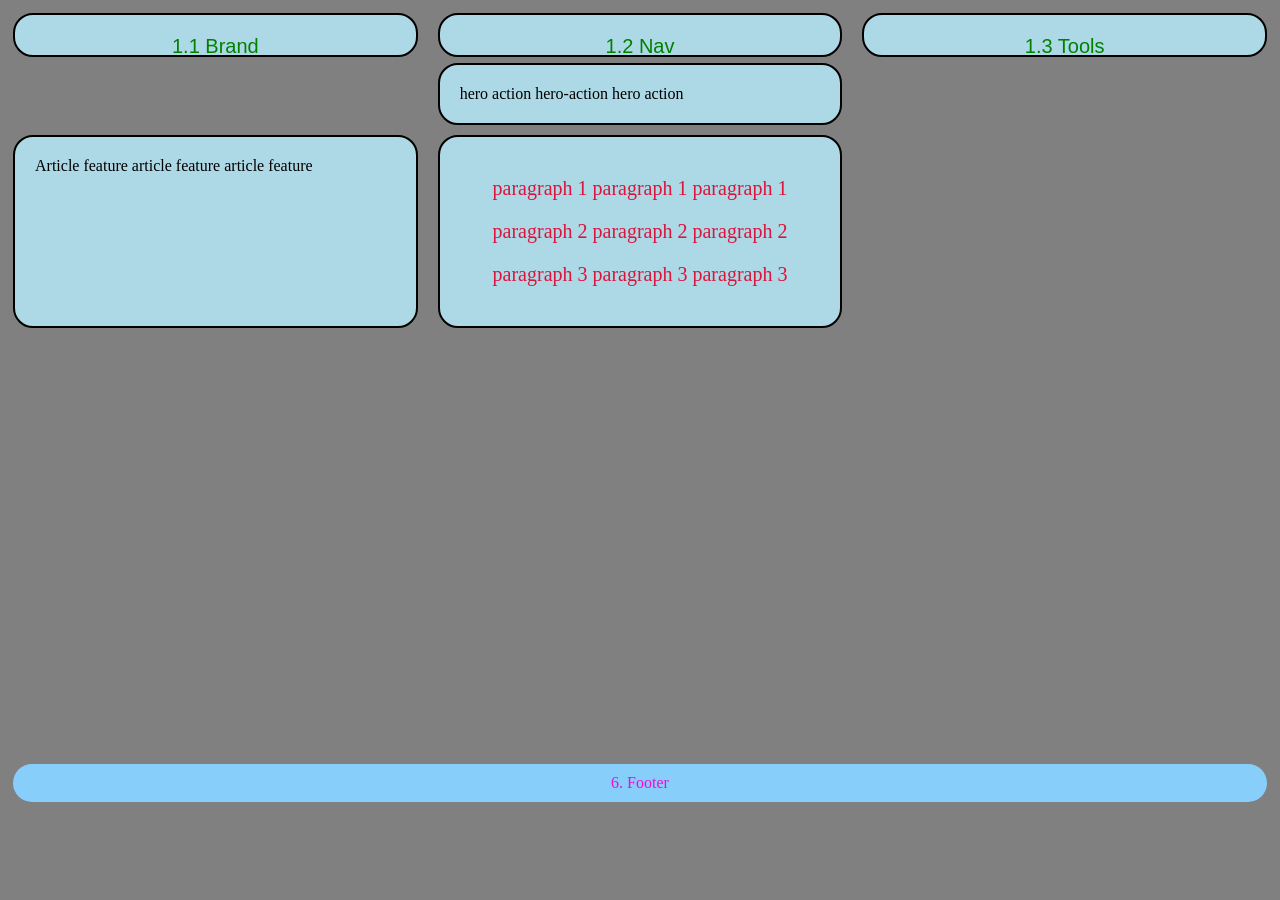
==== css-grid.html @ 0237782e "push" ====
<!DOCTYPE html>
<html lang="en">
<head>
    <meta charset="UTF-8">
    <meta name="viewport" content="width=device-width, initial-scale=1">
    <title>CSS Grid</title>
    <link rel="stylesheet" href="css-grid.css">
</head>

<body>
    <header>
        <div class="brand">1.1 Brand</div>
        <nav class="nav">1.2 Nav</nav>
        <div class="tools">1.3 Tools</div>
    </header>
    <section class="hero">
        <div class="hero-feature">hero feature hero-feature hero feature</div>
        <div class="hero-action">hero action hero-action hero action</div>
        <div class="desktop-ad"><img src="images/css-cat-1.jpg" alt="cat"></div>
    </section>
<main>
    <article class="article-feature">Article feature article feature article feature</article>
    <div class="mobile-ad"><img src="images/css-cat-2.jpg" alt="another-cat"></div>
    <article class="article-listing">
        <p>paragraph 1 paragraph 1 paragraph 1</p>
        <p>paragraph 2 paragraph 2 paragraph 2</p>
        <p>paragraph 3 paragraph 3 paragraph 3</p>
    </article>
    <aside class="sidebar">
        <div class="sidebar-feature">Sidebar sidebar sidebar sidebar sidebar sidebar</div>
    </aside>
</main>

<footer class="footer">6. Footer</footer>

</body>
</html>
---- css-grid.css ----
/* GENERAL */

* {
    box-sizing: border-box;
}

body {
    background-color: grey;
}

p {
    color: crimson;
    font-family: 'Times New Roman', Times, serif;
    font-size: 20px;
    text-align: center;
}

footer {
    display: grid;
    color: rgb(250, 4, 221);
    background-color: lightskyblue;
    padding: 10px;
    border-radius: 20px;
    margin: 5px;
    text-align: center;
}

/* MOBILE */

header {
    display: grid;
    grid-template-columns: 1fr 1fr;
    grid-template-rows: 1fr 1fr;
    gap: 10px;
    grid-template-areas:
    "brand brand"
    "nav tools";
    color: green;
    text-align: center;
    font-family: Arial, sans-serif;
    font-size: 20px;
}

.brand {
    grid-area: brand;
    gap: 10px;
    border: 2px solid black;
    padding: 20px;
    background-color: lightblue;
    border-radius: 20px;
    margin: 5px;
}    

.nav {
    grid-area: nav;
    gap: 10px;
    border: 2px solid black;
    padding: 20px;
    background-color: lightblue;
    border-radius: 20px;
    margin: 5px;
}

.tools {
    grid-area: tools;
    gap: 10px;
    border: 2px solid black;
    padding: 20px;
    background-color: lightblue;
    border-radius: 20px;
    margin: 5px;
}

.hero {
    display: grid;
    gap: 10px;
    grid-template-areas:
    "hero-feature"
    "hero-action"
    "desktop-ad";
}

.hero-feature {
    display: none;
}

.hero-action {
    grid-area: hero-action;
    gap: 10px;
    border: 2px solid black;
    padding: 20px;
    background-color: lightblue;
    border-radius: 20px;
    margin: 5px;
}

.desktop-ad {
    display: none;
}

main {
    display: grid;
    grid-template-columns: 1fr;
    grid-template-rows: 1fr 1fr 1fr;
    gap: 10px;
    grid-template-areas:
    "article-feature"
    "mobile-ad"
    "article-listing";
}

.article-feature {
    grid-area: article-feature;
    gap: 10px;
    border: 2px solid black;
    padding: 20px;
    background-color: lightblue;
    border-radius: 20px;
    margin: 5px;
}

.mobile-ad {
    grid-area: mobile-ad;
    gap: 10px;
    border: 2px solid black;
    padding: 20px;
    background-color: lightblue;
    border-radius: 20px;
    margin: 5px;
}

.sidebar-feature {
    display: none;
}

.article-listing {
    grid-area: article-listing;
    gap: 10px;
    border: 2px solid black;
    padding: 20px;
    background-color: lightblue;
    border-radius: 20px;
    margin: 5px;
}

/* TABLET */

@media (min-width: 576px) {

header {
    display: grid;
    grid-template-columns: 1fr 1fr 1fr;
    grid-template-rows: 50px;
    gap: 10px;
    grid-template-areas: "brand nav tools";
    color: green;
    text-align: center;
    font-family: Arial, sans-serif;
    font-size: 20px;
}

.brand {
    grid-area: brand;
    gap: 10px;
    border: 2px solid black;
    padding: 20px;
    background-color: lightblue;
    border-radius: 20px;
    margin: 5px;
}    

.nav {
    grid-area: nav;
    gap: 10px;
    border: 2px solid black;
    padding: 20px;
    background-color: lightblue;
    border-radius: 20px;
    margin: 5px;
}

.tools {
    grid-area: tools;
    gap: 10px;
    border: 2px solid black;
    padding: 20px;
    background-color: lightblue;
    border-radius: 20px;
    margin: 5px;
}

.hero {
    display: grid;
    grid-template-rows: 1fr;
    gap: 10px;
    grid-template-areas:
    "hero-feature"
    "hero-action";
}

.hero-feature {
    grid-area: hero-feature;
    gap: 10px;
    border: 2px solid black;
    padding: 20px;
    background-color: lightblue;
    border-radius: 20px;
    margin: 5px;
}

.hero-action {
    grid-area: hero-action;
    gap: 10px;
    border: 2px solid black;
    padding: 20px;
    background-color: lightblue;
    border-radius: 20px;
    margin: 5px;
}

.desktop-ad {
    display: none;
}

main {
    display: grid;
    grid-template-columns: 1fr;
    grid-template-rows: 1fr 1fr 1fr;
    gap: 10px;
    grid-template-areas:
    "article-feature"
    "mobile-ad article-listing";
}

.article-feature {
    grid-area: article-feature;
    gap: 10px;
    border: 2px solid black;
    padding: 20px;
    background-color: lightblue;
    border-radius: 20px;
    margin: 5px;
}

.mobile-ad {
    grid-area: mobile-ad;
    gap: 10px;
    border: 2px solid black;
    padding: 20px;
    background-color: lightblue;
    border-radius: 20px;
    margin: 5px;
}

.article-listing {
    grid-area: article-listing;
    gap: 10px;
    border: 2px solid black;
    padding: 20px;
    background-color: lightblue;
    border-radius: 20px;
    margin: 5px;
}

.sidebar-feature {
    grid-area: sidebar-feature;
    gap: 10px;
    border: 2px solid black;
    padding: 20px;
    background-color: lightblue;
    border-radius: 20px;
    margin: 5px;
}
}

/* DESKTOP */

@media (min-width: 992px) {

header {
    display: grid;
    grid-template-columns: 1fr 1fr 1fr;
    grid-template-rows: 50px;
    gap: 10px;
    grid-template-areas: "brand nav tools";
    color: green;
    text-align: center;
    font-family: Arial, sans-serif;
    font-size: 20px;
}

.brand {
    grid-area: brand;
    gap: 10px;
    border: 2px solid black;
    padding: 20px;
    background-color: lightblue;
    border-radius: 20px;
    margin: 5px;
}    

.nav {
    grid-area: nav;
    gap: 10px;
    border: 2px solid black;
    padding: 20px;
    background-color: lightblue;
    border-radius: 20px;
    margin: 5px;
}

.tools {
    grid-area: tools;
    gap: 10px;
    border: 2px solid black;
    padding: 20px;
    background-color: lightblue;
    border-radius: 20px;
    margin: 5px;
}

.hero {
    display: grid;
    grid-template-columns: 1fr 1fr 1fr;
    gap: 10px;
    grid-template-areas: "hero-feature hero-action desktop-ad";
}

.hero-feature {
    grid-area: hero-feature;
    gap: 10px;
    border: 2px solid black;
    padding: 20px;
    background-color: lightblue;
    border-radius: 20px;
    margin: 5px;
}

.hero-action {
    grid-area: hero-action;
    gap: 10px;
    border: 2px solid black;
    padding: 20px;
    background-color: lightblue;
    border-radius: 20px;
    margin: 5px;
}

.desktop-ad {
    grid-area: desktop-ad;
    gap: 10px;
    border: 2px solid black;
    padding: 20px;
    background-color: lightblue;
    border-radius: 20px;
    margin: 5px;
}

main {
    display: grid;
    grid-template-columns: 1fr 1fr 1fr;
    gap: 10px;
    grid-template-areas: "article-feature article-listing sidebar-feature";
}

.article-feature {
    grid-area: article-feature;
    gap: 10px;
    border: 2px solid black;
    padding: 20px;
    background-color: lightblue;
    border-radius: 20px;
    margin: 5px;
}

.mobile-ad {
    display: none;
}

.article-listing {
    grid-area: article-listing;
    gap: 10px;
    border: 2px solid black;
    padding: 20px;
    background-color: lightblue;
    border-radius: 20px;
    margin: 5px;
}

.sidebar-feature {
    grid-area: sidebar-feature;
    gap: 10px;
    border: 2px solid black;
    padding: 20px;
    background-color: lightblue;
    border-radius: 20px;
    margin: 5px;
}
}
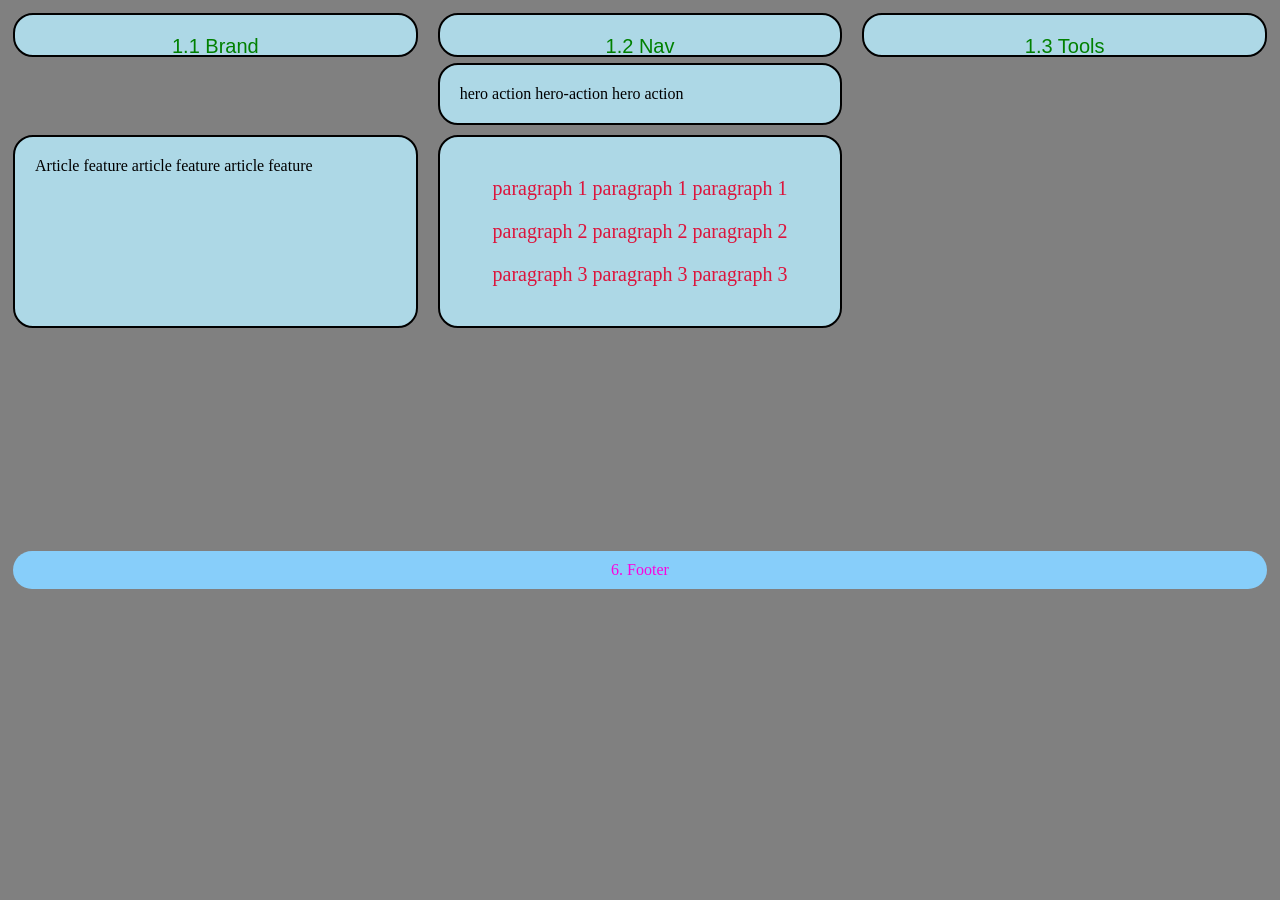
==== commit 47c13ea1: "push" ====
--- a/css-grid.html
+++ b/css-grid.html
@@ -16,18 +16,17 @@
     <section class="hero">
         <div class="hero-feature">hero feature hero-feature hero feature</div>
         <div class="hero-action">hero action hero-action hero action</div>
-        <div class="desktop-ad"><img src="images/css-cat-1.jpg" alt="cat"></div>
+        <div class="desktop-ad"><img src="images/css-cat-1.jpg" alt="cat" class="image"></div>
     </section>
 <main>
     <article class="article-feature">Article feature article feature article feature</article>
-    <div class="mobile-ad"><img src="images/css-cat-2.jpg" alt="another-cat"></div>
+    <div class="mobile-ad"><img src="images/css-cat-2.jpg" alt="another-cat" class="image"></div>
     <article class="article-listing">
         <p>paragraph 1 paragraph 1 paragraph 1</p>
         <p>paragraph 2 paragraph 2 paragraph 2</p>
         <p>paragraph 3 paragraph 3 paragraph 3</p>
     </article>
-    <aside class="sidebar">
-        <div class="sidebar-feature">Sidebar sidebar sidebar sidebar sidebar sidebar</div>
+    <aside class="sidebar-feature">Sidebar sidebar sidebar sidebar sidebar sidebar</aside>
     </aside>
 </main>
 
--- a/css-grid.css
+++ b/css-grid.css
@@ -14,6 +14,15 @@
     font-size: 20px;
     text-align: center;
 }
+
+.image {
+        display: block;
+        margin: 20px auto;
+        max-width: 600px;
+        height: 500px;
+        margin-bottom: 15px;
+        margin-top: 15px;
+    }
 
 footer {
     display: grid;
@@ -74,10 +83,8 @@
 .hero {
     display: grid;
     gap: 10px;
-    grid-template-areas:
-    "hero-feature"
-    "hero-action"
-    "desktop-ad";
+    grid-template-columns: 1fr;
+    grid-template-areas:"hero-action";
 }
 
 .hero-feature {
@@ -191,7 +198,7 @@
 
 .hero {
     display: grid;
-    grid-template-rows: 1fr;
+    grid-template-columns: 1fr;
     gap: 10px;
     grid-template-areas:
     "hero-feature"
@@ -224,8 +231,8 @@
 
 main {
     display: grid;
-    grid-template-columns: 1fr;
-    grid-template-rows: 1fr 1fr 1fr;
+    grid-template-columns: 1fr 1fr;
+    grid-template-rows: 1fr 1fr;
     gap: 10px;
     grid-template-areas:
     "article-feature"
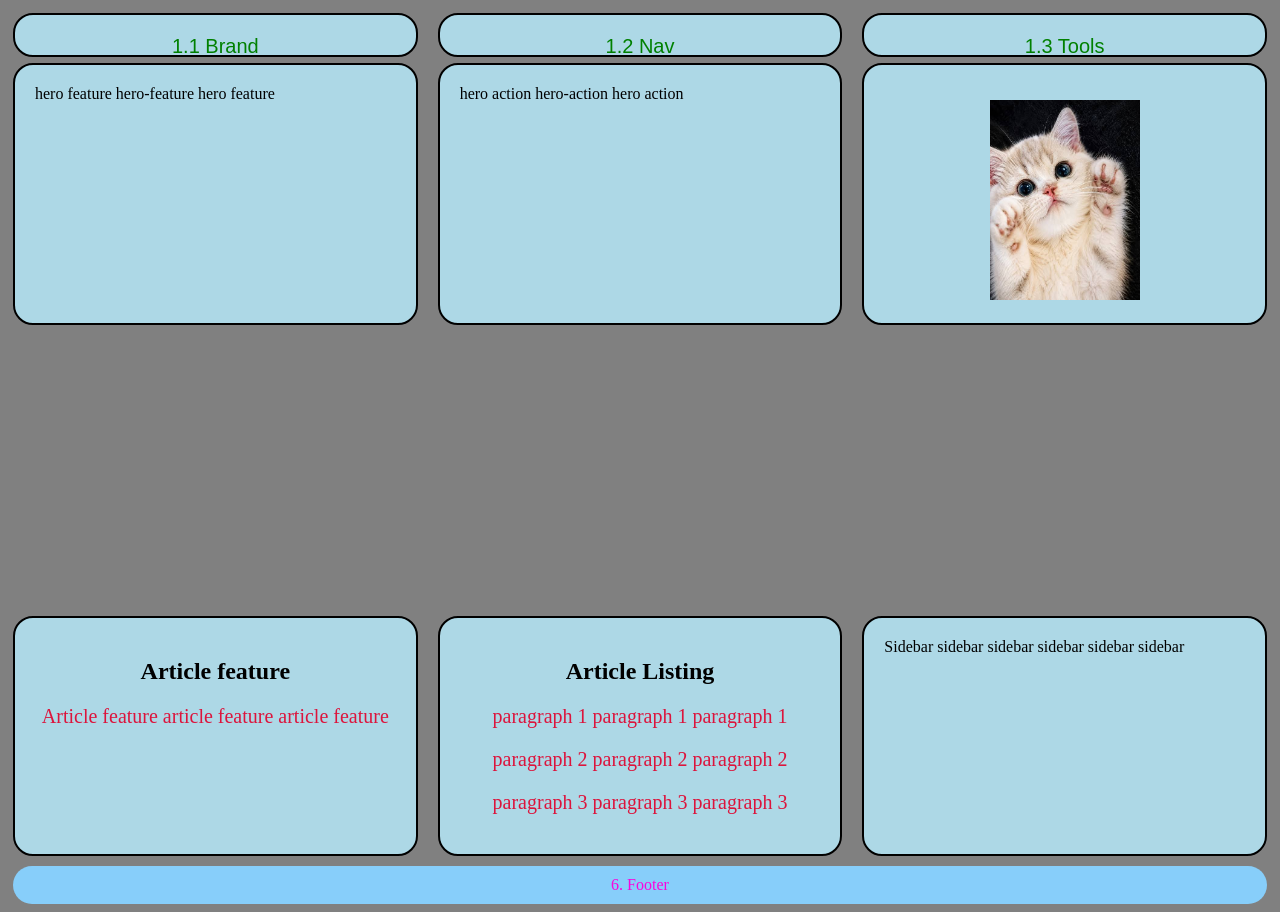
==== commit 140e1956: "push" ====
--- a/css-grid.html
+++ b/css-grid.html
@@ -13,21 +13,24 @@
         <nav class="nav">1.2 Nav</nav>
         <div class="tools">1.3 Tools</div>
     </header>
-    <section class="hero">
+    <div class="hero">
         <div class="hero-feature">hero feature hero-feature hero feature</div>
         <div class="hero-action">hero action hero-action hero action</div>
         <div class="desktop-ad"><img src="images/css-cat-1.jpg" alt="cat" class="image"></div>
-    </section>
+    </div>
 <main>
-    <article class="article-feature">Article feature article feature article feature</article>
+    <article class="article-feature">
+        <h1>Article feature</h1>
+        <p>Article feature article feature article feature</p>
+    </article>
     <div class="mobile-ad"><img src="images/css-cat-2.jpg" alt="another-cat" class="image"></div>
     <article class="article-listing">
+        <h1>Article Listing</h1>
         <p>paragraph 1 paragraph 1 paragraph 1</p>
         <p>paragraph 2 paragraph 2 paragraph 2</p>
         <p>paragraph 3 paragraph 3 paragraph 3</p>
     </article>
-    <aside class="sidebar-feature">Sidebar sidebar sidebar sidebar sidebar sidebar</aside>
-    </aside>
+    <div class="sidebar-feature">Sidebar sidebar sidebar sidebar sidebar sidebar</div>
 </main>
 
 <footer class="footer">6. Footer</footer>
--- a/css-grid.css
+++ b/css-grid.css
@@ -15,13 +15,17 @@
     text-align: center;
 }
 
+h1 {
+    text-align: center;
+}
+
 .image {
         display: block;
-        margin: 20px auto;
-        max-width: 600px;
-        height: 500px;
-        margin-bottom: 15px;
-        margin-top: 15px;
+        margin: 15px auto;
+        width: 100%;
+        height: 100%;
+        max-width: 150px;
+        max-height: 200px;
     }
 
 footer {
@@ -108,7 +112,6 @@
 main {
     display: grid;
     grid-template-columns: 1fr;
-    grid-template-rows: 1fr 1fr 1fr;
     gap: 10px;
     grid-template-areas:
     "article-feature"
@@ -198,7 +201,7 @@
 
 .hero {
     display: grid;
-    grid-template-columns: 1fr;
+    grid-template-rows: 1fr 1fr;
     gap: 10px;
     grid-template-areas:
     "hero-feature"
@@ -206,6 +209,7 @@
 }
 
 .hero-feature {
+    display: block;
     grid-area: hero-feature;
     gap: 10px;
     border: 2px solid black;
@@ -232,11 +236,11 @@
 main {
     display: grid;
     grid-template-columns: 1fr 1fr;
-    grid-template-rows: 1fr 1fr;
     gap: 10px;
     grid-template-areas:
-    "article-feature"
-    "mobile-ad article-listing";
+    "article-feature mobile-ad"
+    "article-listing article-listing"
+    "sidebar-feature sidebar-feature";
 }
 
 .article-feature {
@@ -270,6 +274,7 @@
 }
 
 .sidebar-feature {
+    display: block;
     grid-area: sidebar-feature;
     gap: 10px;
     border: 2px solid black;
@@ -334,6 +339,7 @@
 }
 
 .hero-feature {
+    display: block;
     grid-area: hero-feature;
     gap: 10px;
     border: 2px solid black;
@@ -354,6 +360,7 @@
 }
 
 .desktop-ad {
+    display: block;
     grid-area: desktop-ad;
     gap: 10px;
     border: 2px solid black;
@@ -395,6 +402,7 @@
 }
 
 .sidebar-feature {
+    display: block;
     grid-area: sidebar-feature;
     gap: 10px;
     border: 2px solid black;
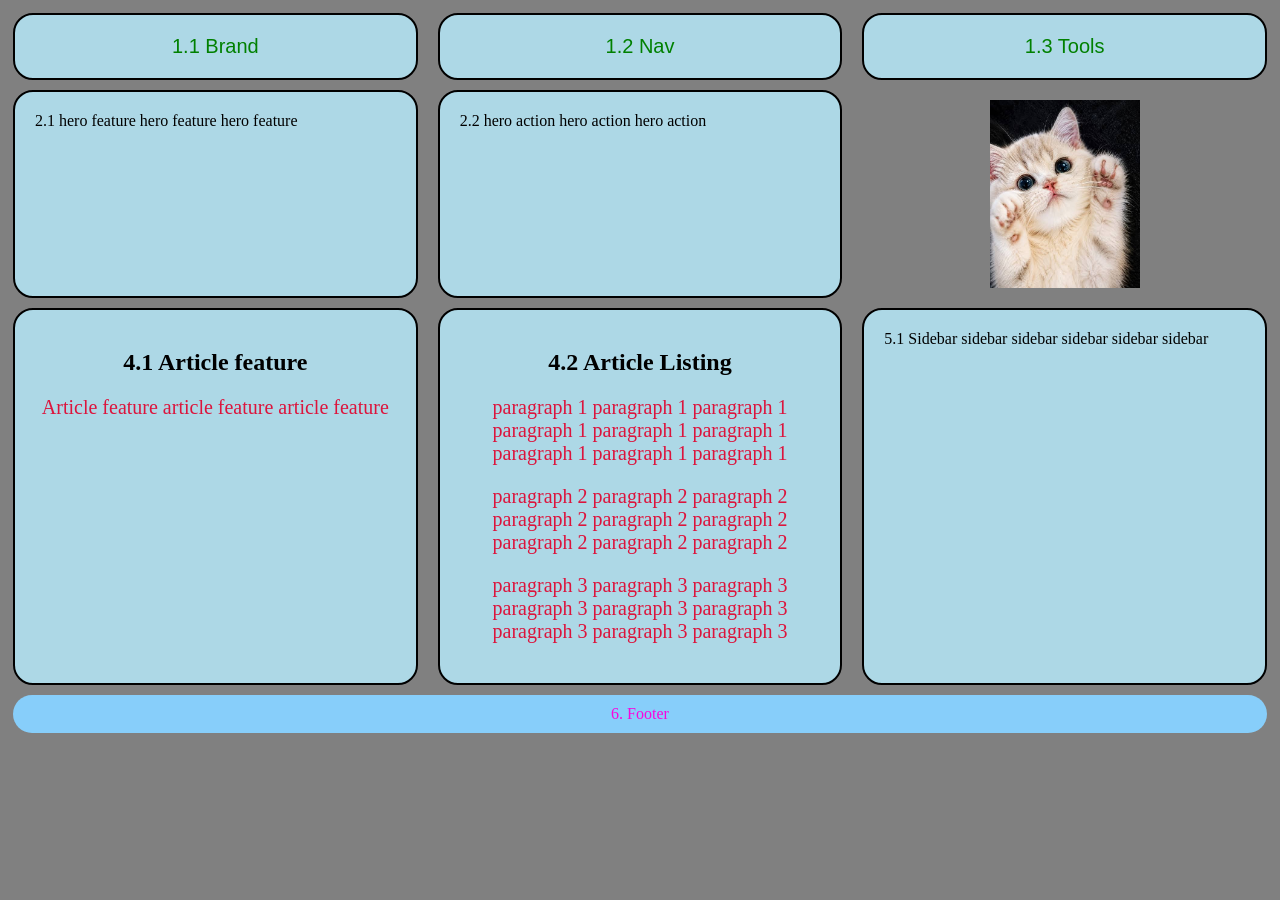
==== commit 55363a0b: "push" ====
--- a/css-grid.html
+++ b/css-grid.html
@@ -14,23 +14,23 @@
         <div class="tools">1.3 Tools</div>
     </header>
     <div class="hero">
-        <div class="hero-feature">hero feature hero-feature hero feature</div>
-        <div class="hero-action">hero action hero-action hero action</div>
+        <div class="hero-feature">2.1 hero feature hero feature hero feature</div>
+        <div class="hero-action">2.2 hero action hero action hero action</div>
         <div class="desktop-ad"><img src="images/css-cat-1.jpg" alt="cat" class="image"></div>
     </div>
 <main>
     <article class="article-feature">
-        <h1>Article feature</h1>
+        <h1>4.1 Article feature</h1>
         <p>Article feature article feature article feature</p>
     </article>
     <div class="mobile-ad"><img src="images/css-cat-2.jpg" alt="another-cat" class="image"></div>
     <article class="article-listing">
-        <h1>Article Listing</h1>
-        <p>paragraph 1 paragraph 1 paragraph 1</p>
-        <p>paragraph 2 paragraph 2 paragraph 2</p>
-        <p>paragraph 3 paragraph 3 paragraph 3</p>
+        <h1>4.2 Article Listing</h1>
+        <p>paragraph 1 paragraph 1 paragraph 1 paragraph 1 paragraph 1 paragraph 1 paragraph 1 paragraph 1 paragraph 1</p>
+        <p>paragraph 2 paragraph 2 paragraph 2 paragraph 2 paragraph 2 paragraph 2 paragraph 2 paragraph 2 paragraph 2</p>
+        <p>paragraph 3 paragraph 3 paragraph 3 paragraph 3 paragraph 3 paragraph 3 paragraph 3 paragraph 3 paragraph 3</p>
     </article>
-    <div class="sidebar-feature">Sidebar sidebar sidebar sidebar sidebar sidebar</div>
+    <div class="sidebar-feature">5.1 Sidebar sidebar sidebar sidebar sidebar sidebar</div>
 </main>
 
 <footer class="footer">6. Footer</footer>
--- a/css-grid.css
+++ b/css-grid.css
@@ -23,7 +23,7 @@
         display: block;
         margin: 15px auto;
         width: 100%;
-        height: 100%;
+        height: auto;
         max-width: 150px;
         max-height: 200px;
     }
@@ -130,13 +130,8 @@
 }
 
 .mobile-ad {
-    grid-area: mobile-ad;
-    gap: 10px;
-    border: 2px solid black;
-    padding: 20px;
-    background-color: lightblue;
-    border-radius: 20px;
-    margin: 5px;
+    border: none;
+    background: transparent;
 }
 
 .sidebar-feature {
@@ -160,7 +155,7 @@
 header {
     display: grid;
     grid-template-columns: 1fr 1fr 1fr;
-    grid-template-rows: 50px;
+    grid-template-rows: auto;
     gap: 10px;
     grid-template-areas: "brand nav tools";
     color: green;
@@ -256,11 +251,8 @@
 .mobile-ad {
     grid-area: mobile-ad;
     gap: 10px;
-    border: 2px solid black;
-    padding: 20px;
-    background-color: lightblue;
-    border-radius: 20px;
-    margin: 5px;
+    border: none;
+    background: transparent;
 }
 
 .article-listing {
@@ -292,7 +284,7 @@
 header {
     display: grid;
     grid-template-columns: 1fr 1fr 1fr;
-    grid-template-rows: 50px;
+    grid-template-rows: auto;
     gap: 10px;
     grid-template-areas: "brand nav tools";
     color: green;
@@ -334,6 +326,7 @@
 .hero {
     display: grid;
     grid-template-columns: 1fr 1fr 1fr;
+    grid-template-rows: auto;
     gap: 10px;
     grid-template-areas: "hero-feature hero-action desktop-ad";
 }
@@ -363,11 +356,8 @@
     display: block;
     grid-area: desktop-ad;
     gap: 10px;
-    border: 2px solid black;
-    padding: 20px;
-    background-color: lightblue;
-    border-radius: 20px;
-    margin: 5px;
+    border: none;
+    background: transparent;
 }
 
 main {
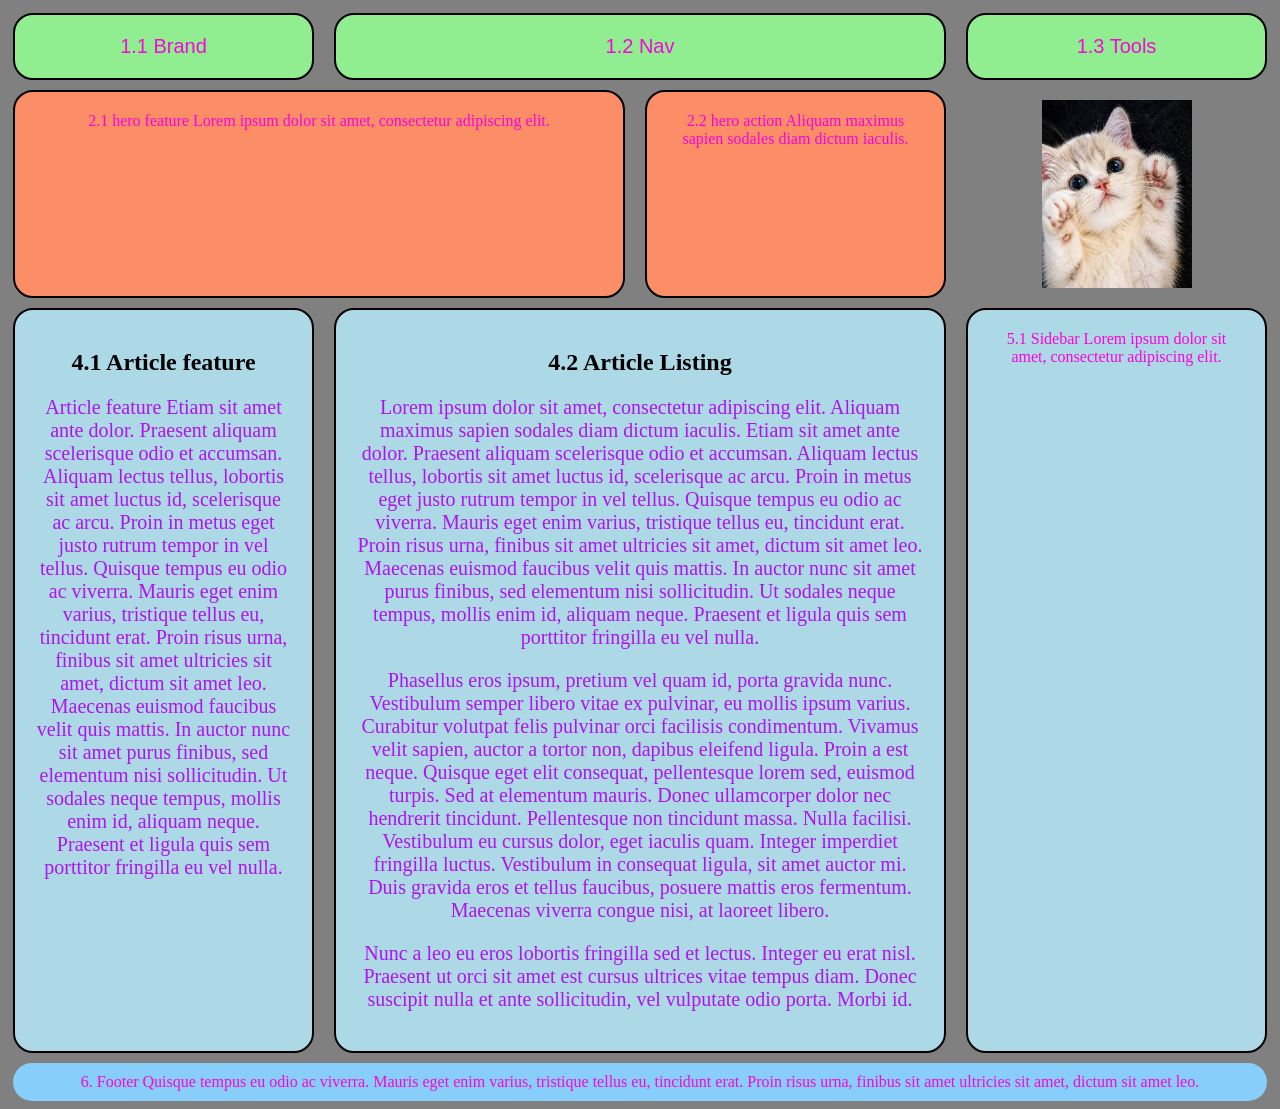
==== commit fdb6df31: "push" ====
--- a/css-grid.html
+++ b/css-grid.html
@@ -14,26 +14,26 @@
         <div class="tools">1.3 Tools</div>
     </header>
     <div class="hero">
-        <div class="hero-feature">2.1 hero feature hero feature hero feature</div>
-        <div class="hero-action">2.2 hero action hero action hero action</div>
+        <div class="hero-feature">2.1 hero feature Lorem ipsum dolor sit amet, consectetur adipiscing elit. </div>
+        <div class="hero-action">2.2 hero action Aliquam maximus sapien sodales diam dictum iaculis.</div>
         <div class="desktop-ad"><img src="images/css-cat-1.jpg" alt="cat" class="image"></div>
     </div>
 <main>
     <article class="article-feature">
         <h1>4.1 Article feature</h1>
-        <p>Article feature article feature article feature</p>
+        <p>Article feature Etiam sit amet ante dolor. Praesent aliquam scelerisque odio et accumsan. Aliquam lectus tellus, lobortis sit amet luctus id, scelerisque ac arcu. Proin in metus eget justo rutrum tempor in vel tellus. Quisque tempus eu odio ac viverra. Mauris eget enim varius, tristique tellus eu, tincidunt erat. Proin risus urna, finibus sit amet ultricies sit amet, dictum sit amet leo. Maecenas euismod faucibus velit quis mattis. In auctor nunc sit amet purus finibus, sed elementum nisi sollicitudin. Ut sodales neque tempus, mollis enim id, aliquam neque. Praesent et ligula quis sem porttitor fringilla eu vel nulla.</p>
     </article>
     <div class="mobile-ad"><img src="images/css-cat-2.jpg" alt="another-cat" class="image"></div>
     <article class="article-listing">
         <h1>4.2 Article Listing</h1>
-        <p>paragraph 1 paragraph 1 paragraph 1 paragraph 1 paragraph 1 paragraph 1 paragraph 1 paragraph 1 paragraph 1</p>
-        <p>paragraph 2 paragraph 2 paragraph 2 paragraph 2 paragraph 2 paragraph 2 paragraph 2 paragraph 2 paragraph 2</p>
-        <p>paragraph 3 paragraph 3 paragraph 3 paragraph 3 paragraph 3 paragraph 3 paragraph 3 paragraph 3 paragraph 3</p>
+        <p>Lorem ipsum dolor sit amet, consectetur adipiscing elit. Aliquam maximus sapien sodales diam dictum iaculis. Etiam sit amet ante dolor. Praesent aliquam scelerisque odio et accumsan. Aliquam lectus tellus, lobortis sit amet luctus id, scelerisque ac arcu. Proin in metus eget justo rutrum tempor in vel tellus. Quisque tempus eu odio ac viverra. Mauris eget enim varius, tristique tellus eu, tincidunt erat. Proin risus urna, finibus sit amet ultricies sit amet, dictum sit amet leo. Maecenas euismod faucibus velit quis mattis. In auctor nunc sit amet purus finibus, sed elementum nisi sollicitudin. Ut sodales neque tempus, mollis enim id, aliquam neque. Praesent et ligula quis sem porttitor fringilla eu vel nulla.</p>
+        <p>Phasellus eros ipsum, pretium vel quam id, porta gravida nunc. Vestibulum semper libero vitae ex pulvinar, eu mollis ipsum varius. Curabitur volutpat felis pulvinar orci facilisis condimentum. Vivamus velit sapien, auctor a tortor non, dapibus eleifend ligula. Proin a est neque. Quisque eget elit consequat, pellentesque lorem sed, euismod turpis. Sed at elementum mauris. Donec ullamcorper dolor nec hendrerit tincidunt. Pellentesque non tincidunt massa. Nulla facilisi. Vestibulum eu cursus dolor, eget iaculis quam. Integer imperdiet fringilla luctus. Vestibulum in consequat ligula, sit amet auctor mi. Duis gravida eros et tellus faucibus, posuere mattis eros fermentum. Maecenas viverra congue nisi, at laoreet libero.</p>
+        <p>Nunc a leo eu eros lobortis fringilla sed et lectus. Integer eu erat nisl. Praesent ut orci sit amet est cursus ultrices vitae tempus diam. Donec suscipit nulla et ante sollicitudin, vel vulputate odio porta. Morbi id.</p>
     </article>
-    <div class="sidebar-feature">5.1 Sidebar sidebar sidebar sidebar sidebar sidebar</div>
+    <div class="sidebar-feature">5.1 Sidebar Lorem ipsum dolor sit amet, consectetur adipiscing elit.</div>
 </main>
 
-<footer class="footer">6. Footer</footer>
+<footer class="footer">6. Footer Quisque tempus eu odio ac viverra. Mauris eget enim varius, tristique tellus eu, tincidunt erat. Proin risus urna, finibus sit amet ultricies sit amet, dictum sit amet leo.</footer>
 
 </body>
 </html>
--- a/css-grid.css
+++ b/css-grid.css
@@ -9,7 +9,7 @@
 }
 
 p {
-    color: crimson;
+    color: rgb(177, 19, 239);
     font-family: 'Times New Roman', Times, serif;
     font-size: 20px;
     text-align: center;
@@ -38,6 +38,49 @@
     text-align: center;
 }
 
+.brand {
+    color: rgb(250, 4, 221);
+    text-align: center;
+    background-color: lightgreen;
+}
+
+.nav {
+    color: rgb(250, 4, 221);
+    text-align: center;
+    background-color: lightgreen;
+}
+
+.tools {
+    color: rgb(250, 4, 221);
+    text-align: center;
+    background-color: lightgreen;
+}
+
+.hero-feature {
+    color: rgb(250, 4, 221);
+    text-align: center;
+    background-color: rgb(251, 142, 102);
+}
+
+.hero-action {
+    color: rgb(250, 4, 221);
+    text-align: center;
+    background-color: rgb(251, 142, 102);
+}
+
+.article-feature {
+    background-color: lightblue;
+}
+
+.article-listing {
+    background-color: lightblue;
+}
+
+.sidebar-feature {
+    color: rgb(250, 4, 221);
+    text-align: center;
+}
+
 /* MOBILE */
 
 header {
@@ -59,7 +102,6 @@
     gap: 10px;
     border: 2px solid black;
     padding: 20px;
-    background-color: lightblue;
     border-radius: 20px;
     margin: 5px;
 }    
@@ -69,7 +111,6 @@
     gap: 10px;
     border: 2px solid black;
     padding: 20px;
-    background-color: lightblue;
     border-radius: 20px;
     margin: 5px;
 }
@@ -79,7 +120,6 @@
     gap: 10px;
     border: 2px solid black;
     padding: 20px;
-    background-color: lightblue;
     border-radius: 20px;
     margin: 5px;
 }
@@ -100,7 +140,6 @@
     gap: 10px;
     border: 2px solid black;
     padding: 20px;
-    background-color: lightblue;
     border-radius: 20px;
     margin: 5px;
 }
@@ -143,7 +182,6 @@
     gap: 10px;
     border: 2px solid black;
     padding: 20px;
-    background-color: lightblue;
     border-radius: 20px;
     margin: 5px;
 }
@@ -169,7 +207,6 @@
     gap: 10px;
     border: 2px solid black;
     padding: 20px;
-    background-color: lightblue;
     border-radius: 20px;
     margin: 5px;
 }    
@@ -179,7 +216,6 @@
     gap: 10px;
     border: 2px solid black;
     padding: 20px;
-    background-color: lightblue;
     border-radius: 20px;
     margin: 5px;
 }
@@ -189,7 +225,6 @@
     gap: 10px;
     border: 2px solid black;
     padding: 20px;
-    background-color: lightblue;
     border-radius: 20px;
     margin: 5px;
 }
@@ -209,7 +244,6 @@
     gap: 10px;
     border: 2px solid black;
     padding: 20px;
-    background-color: lightblue;
     border-radius: 20px;
     margin: 5px;
 }
@@ -219,7 +253,6 @@
     gap: 10px;
     border: 2px solid black;
     padding: 20px;
-    background-color: lightblue;
     border-radius: 20px;
     margin: 5px;
 }
@@ -230,7 +263,7 @@
 
 main {
     display: grid;
-    grid-template-columns: 1fr 1fr;
+    grid-template-columns: 2fr 1fr;
     gap: 10px;
     grid-template-areas:
     "article-feature mobile-ad"
@@ -283,7 +316,7 @@
 
 header {
     display: grid;
-    grid-template-columns: 1fr 1fr 1fr;
+    grid-template-columns: 1fr 2fr 1fr;
     grid-template-rows: auto;
     gap: 10px;
     grid-template-areas: "brand nav tools";
@@ -298,7 +331,6 @@
     gap: 10px;
     border: 2px solid black;
     padding: 20px;
-    background-color: lightblue;
     border-radius: 20px;
     margin: 5px;
 }    
@@ -308,7 +340,6 @@
     gap: 10px;
     border: 2px solid black;
     padding: 20px;
-    background-color: lightblue;
     border-radius: 20px;
     margin: 5px;
 }
@@ -318,14 +349,13 @@
     gap: 10px;
     border: 2px solid black;
     padding: 20px;
-    background-color: lightblue;
     border-radius: 20px;
     margin: 5px;
 }
 
 .hero {
     display: grid;
-    grid-template-columns: 1fr 1fr 1fr;
+    grid-template-columns: 2fr 1fr 1fr;
     grid-template-rows: auto;
     gap: 10px;
     grid-template-areas: "hero-feature hero-action desktop-ad";
@@ -337,7 +367,6 @@
     gap: 10px;
     border: 2px solid black;
     padding: 20px;
-    background-color: lightblue;
     border-radius: 20px;
     margin: 5px;
 }
@@ -347,7 +376,6 @@
     gap: 10px;
     border: 2px solid black;
     padding: 20px;
-    background-color: lightblue;
     border-radius: 20px;
     margin: 5px;
 }
@@ -355,14 +383,14 @@
 .desktop-ad {
     display: block;
     grid-area: desktop-ad;
-    gap: 10px;
+    gap: 20px;
     border: none;
     background: transparent;
 }
 
 main {
     display: grid;
-    grid-template-columns: 1fr 1fr 1fr;
+    grid-template-columns: 1fr 2fr 1fr;
     gap: 10px;
     grid-template-areas: "article-feature article-listing sidebar-feature";
 }
@@ -394,7 +422,7 @@
 .sidebar-feature {
     display: block;
     grid-area: sidebar-feature;
-    gap: 10px;
+    gap: 20px;
     border: 2px solid black;
     padding: 20px;
     background-color: lightblue;
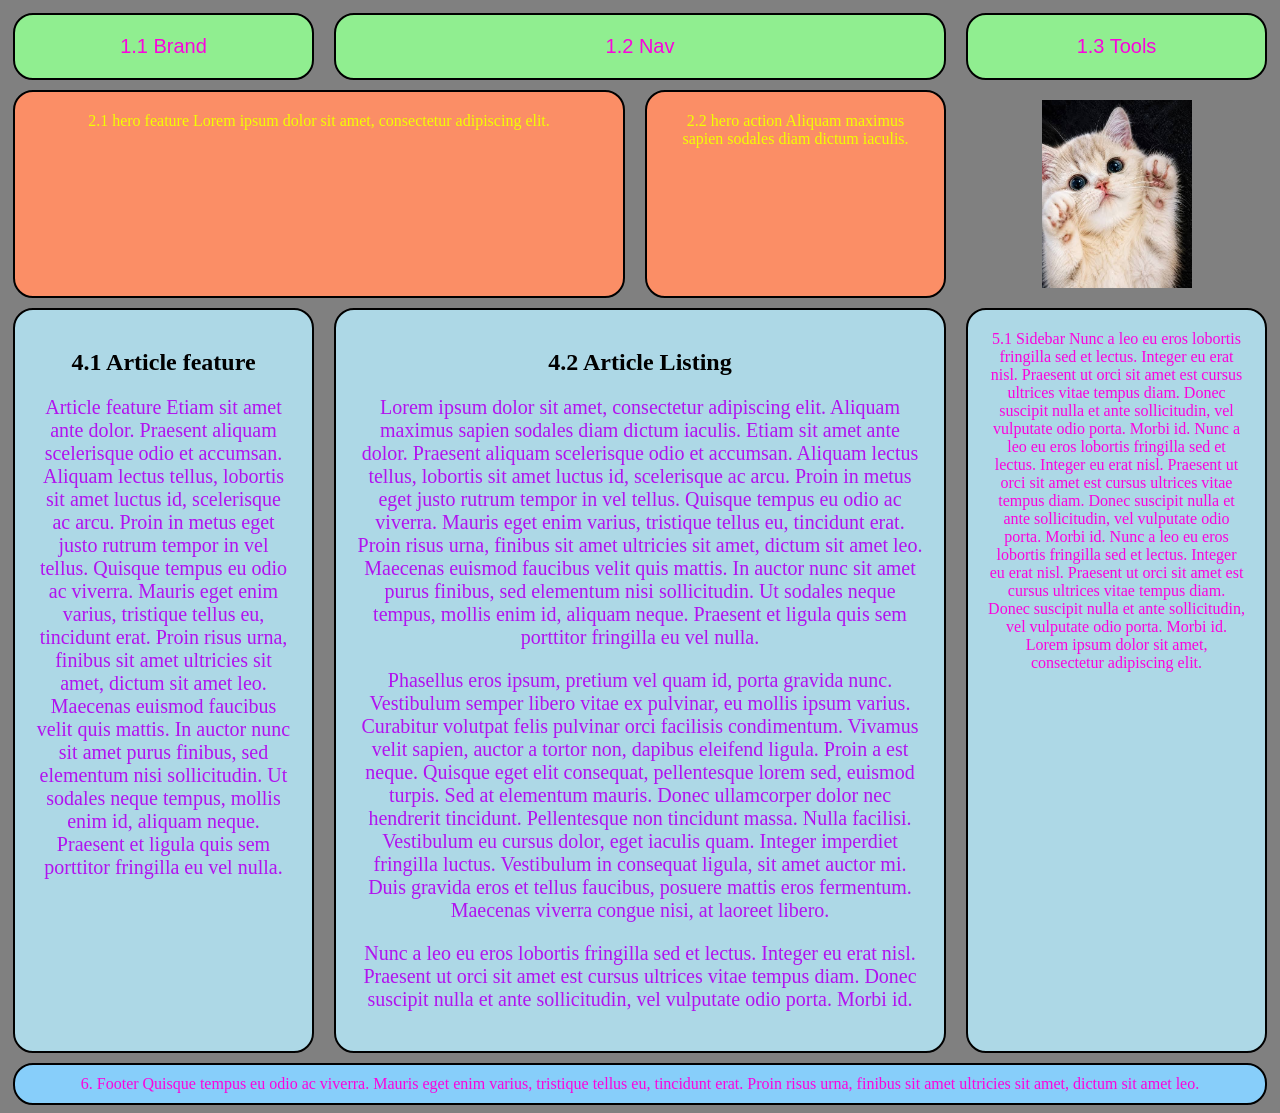
==== commit d355e617: "push" ====
--- a/css-grid.html
+++ b/css-grid.html
@@ -30,7 +30,7 @@
         <p>Phasellus eros ipsum, pretium vel quam id, porta gravida nunc. Vestibulum semper libero vitae ex pulvinar, eu mollis ipsum varius. Curabitur volutpat felis pulvinar orci facilisis condimentum. Vivamus velit sapien, auctor a tortor non, dapibus eleifend ligula. Proin a est neque. Quisque eget elit consequat, pellentesque lorem sed, euismod turpis. Sed at elementum mauris. Donec ullamcorper dolor nec hendrerit tincidunt. Pellentesque non tincidunt massa. Nulla facilisi. Vestibulum eu cursus dolor, eget iaculis quam. Integer imperdiet fringilla luctus. Vestibulum in consequat ligula, sit amet auctor mi. Duis gravida eros et tellus faucibus, posuere mattis eros fermentum. Maecenas viverra congue nisi, at laoreet libero.</p>
         <p>Nunc a leo eu eros lobortis fringilla sed et lectus. Integer eu erat nisl. Praesent ut orci sit amet est cursus ultrices vitae tempus diam. Donec suscipit nulla et ante sollicitudin, vel vulputate odio porta. Morbi id.</p>
     </article>
-    <div class="sidebar-feature">5.1 Sidebar Lorem ipsum dolor sit amet, consectetur adipiscing elit.</div>
+    <div class="sidebar-feature">5.1 Sidebar Nunc a leo eu eros lobortis fringilla sed et lectus. Integer eu erat nisl. Praesent ut orci sit amet est cursus ultrices vitae tempus diam. Donec suscipit nulla et ante sollicitudin, vel vulputate odio porta. Morbi id. Nunc a leo eu eros lobortis fringilla sed et lectus. Integer eu erat nisl. Praesent ut orci sit amet est cursus ultrices vitae tempus diam. Donec suscipit nulla et ante sollicitudin, vel vulputate odio porta. Morbi id. Nunc a leo eu eros lobortis fringilla sed et lectus. Integer eu erat nisl. Praesent ut orci sit amet est cursus ultrices vitae tempus diam. Donec suscipit nulla et ante sollicitudin, vel vulputate odio porta. Morbi id. Lorem ipsum dolor sit amet, consectetur adipiscing elit.</div>
 </main>
 
 <footer class="footer">6. Footer Quisque tempus eu odio ac viverra. Mauris eget enim varius, tristique tellus eu, tincidunt erat. Proin risus urna, finibus sit amet ultricies sit amet, dictum sit amet leo.</footer>
--- a/css-grid.css
+++ b/css-grid.css
@@ -36,6 +36,7 @@
     border-radius: 20px;
     margin: 5px;
     text-align: center;
+    border: 2px solid black;
 }
 
 .brand {
@@ -57,15 +58,16 @@
 }
 
 .hero-feature {
-    color: rgb(250, 4, 221);
-    text-align: center;
+    color: rgb(242, 255, 0);
     background-color: rgb(251, 142, 102);
+    text-align: center;
+    
 }
 
 .hero-action {
-    color: rgb(250, 4, 221);
-    text-align: center;
+    color: rgb(242, 255, 0);
     background-color: rgb(251, 142, 102);
+    text-align: center;
 }
 
 .article-feature {
